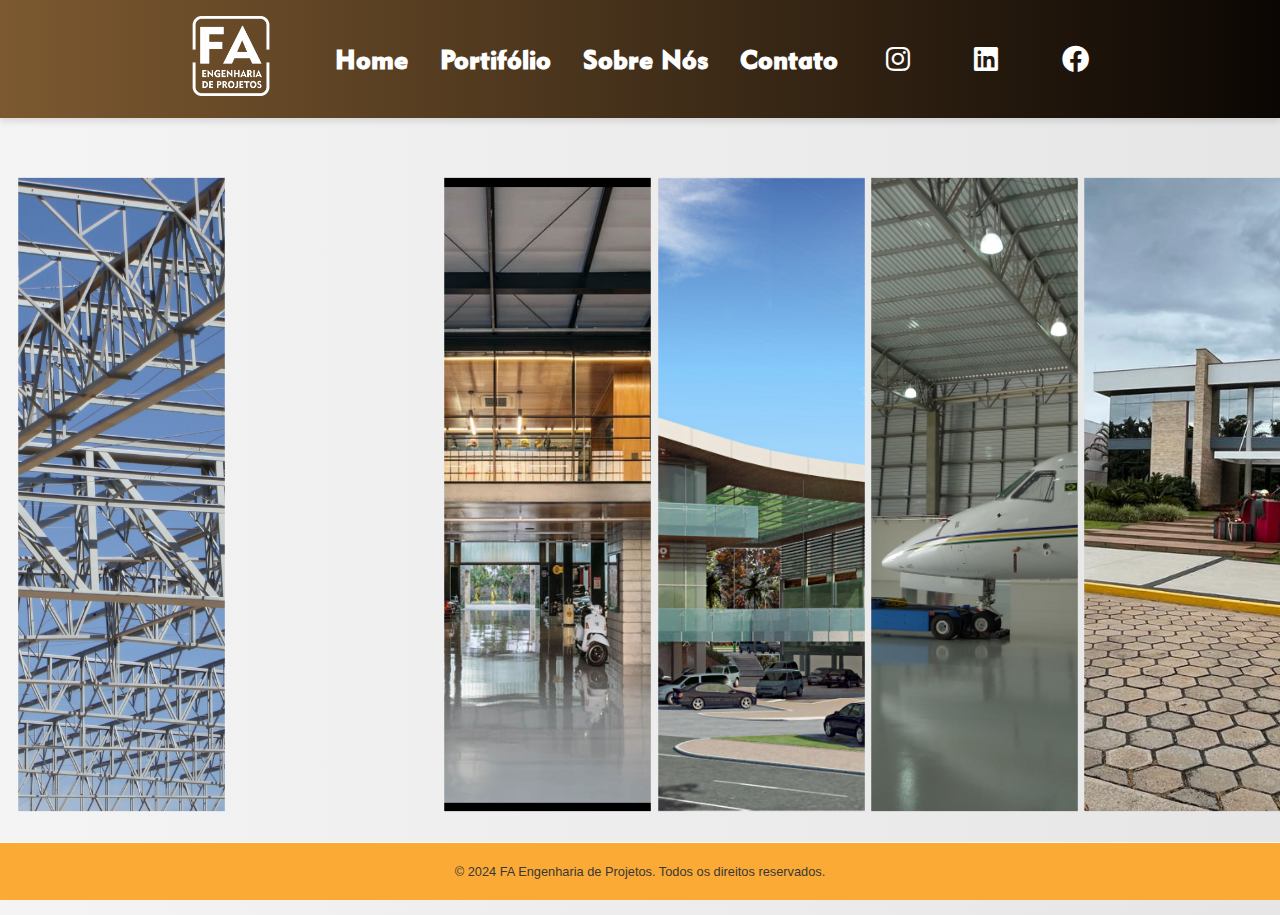
==== Index.html @ 9a4a019e "Add files via upload" ====
<!DOCTYPE html>
<html lang="pt-BR">
<head>
    <meta charset="UTF-8">
    <meta name="viewport" content="width=device-width, initial-scale=1.0">
    <title>Engenharia de Projetos</title>
    <link rel="stylesheet" href="https://cdnjs.cloudflare.com/ajax/libs/font-awesome/6.0.0-beta3/css/all.min.css">
    <link rel="shortcut icon" type="image/png" href="Galeria/Logo Site.png">
    <link rel="stylesheet" href="styles.css">
</head>
<body>
    <header>
        <nav>
            <div class="logo-container">
                <a href="Index.html"><img src="Galeria/Logo Branco Quadrado.png" alt="Logo" class="logo"></a>
            </div>
            <a href="Index.html">Home</a>
            <a href="#">Portifólio</a>
            <a href="sobre-nos.html">Sobre Nós</a>
            <a href="contatos.html">Contato</a>
            <div class="social-links">
                <a href="https://www.instagram.com/faengenhariadeprojetos/" target="_blank" class="social-icon">
                    <i class="fab fa-instagram"></i>
                </a>
                <a href="https://www.linkedin.com/company/fa-engenharia-de-projetos/" target="_blank" class="social-icon">
                    <i class="fab fa-linkedin"></i>
                </a>
                <a href="https://www.facebook.com/profile.php?id=61563908374572" target="_blank" class="social-icon">
                    <i class="fab fa-facebook"></i>
                </a>
            </div>
            
        </nav>
    </header>
    <div class="expanding-cards-container">
        <div class="expanding-card" style="background-image: url('Galeria/imagem1.jpg');">
            <div class="expanding-card-content">
                <h3>Projeto 1</h3>
                <p>Descrição do projeto 1...</p>
            </div>
        </div>
        <div class="expanding-card" style="background-image: url('Galeria/imagem2.jpg');">
            <div class="expanding-card-content">
                <h3>Projeto 2</h3>
                <p>Descrição do projeto 2...</p>
            </div>
        </div>
        <div class="expanding-card" style="background-image: url('Galeria/imagem3.jpg');">
            <div class="expanding-card-content">
                <h3>Projeto 3</h3>
                <p>Descrição do projeto 3...</p>
            </div>
        </div>
        <div class="expanding-card" style="background-image: url('Galeria/imagem4.jpg');">
            <div class="expanding-card-content">
                <h3>Projeto 4</h3>
                <p>Descrição do projeto 4...</p>
            </div>
        </div>
        <div class="expanding-card" style="background-image: url('Galeria/imagem5.jpg');">
            <div class="expanding-card-content">
                <h3>Projeto 5</h3>
                <p>Descrição do projeto 5...</p>
            </div>
        </div>
        <div class="expanding-card" style="background-image: url('Galeria/imagem6.jpg');">
            <div class="expanding-card-content">
                <h3>Projeto 6</h3>
                <p>Descrição do projeto 6...</p>
            </div>
        </div>
    </div>
    <footer>
        <p>&copy; 2024 FA Engenharia de Projetos. Todos os direitos reservados.</p>
    </footer>
</body>
</html>
---- styles.css ----
/* Definindo a fonte personalizada */
@font-face {
    font-family: 'CustomFont';
    src: url('Fonts/geometric 415 black bt.ttf') format('truetype');
    font-weight: normal;
    font-style: normal;
}

/* Estilos gerais do corpo */
body {
    font-family: 'Roboto', sans-serif;
    color: #333;
    margin: 0;
    padding: 0;
    background: linear-gradient(to right, #f4f4f4, #e6e6e6);
}

/* Estilos do cabeçalho */
header {
    background: linear-gradient(to right, #7c5930, #0b0603);
    padding: 1rem 2rem;
    display: flex;
    align-items: center; /* Alinha os itens verticalmente ao centro */
    color: #fff;
    box-shadow: 0 4px 6px rgba(0, 0, 0, 0.1);
}

.logo-container {
    display: flex;
    align-items: center;
}

.logo {
    max-width: 80px;
    filter: brightness(0) invert(1); /* Faz a imagem ficar branca */

    margin-right: 2rem; /* Espaçamento entre a logo e os links */
}

/* Estilos da barra de navegação */
nav {
    display: flex;
    align-items: center; /* Alinha os links verticalmente ao centro */
    justify-content: center; /* Centraliza os links */
    flex-grow: 1; /* Faz o nav ocupar todo o espaço disponível */
}

nav a {
    font-family: 'CustomFont', Arial, sans-serif;
    color: #fff;
    font-size: 27px;
    text-decoration: none;
    font-weight: bold;
    margin: 0 1rem; /* Espaçamento entre os links */
    transition: color 0.5s ease;
}

nav a:hover {
    color: #ff6600;
}


/* Estilos do contêiner principal */
.container {
    padding: 2rem;
    max-width: 1200px;
    margin: 0 auto;
}

/* Estilos do conteúdo */
.content {
    background-color: #fff;
    padding: 2rem;
    border-radius: 8px;
    box-shadow: 0 4px 8px rgba(0, 0, 0, 0.1);
    transition: transform 0.3s ease, box-shadow 0.3s ease;
}

.content:hover {
    transform: translateY(-5px);
    box-shadow: 0 6px 12px rgba(0, 0, 0, 0.2);
}

.content h2 {
    color: #d92b04;
    border-bottom: 2px solid #d92b04;
    padding-bottom: 0.5rem;
    margin-bottom: 1.5rem;
}

/* Estilos das informações de contato */
.contact-info {
    display: flex;
    flex-wrap: wrap;
    gap: 2rem;
}

.contact-item {
    flex: 1 1 calc(50% - 1rem);
    background: #f4f4f4;
    padding: 1rem;
    border-radius: 8px;
    box-shadow: 0 4px 8px rgba(0, 0, 0, 0.1);
    transition: background 0.3s ease, box-shadow 0.3s ease;
}

.contact-item:hover {
    background: #e6e6e6;
    box-shadow: 0 6px 12px rgba(0, 0, 0, 0.2);
}

.contact-item h3 {
    margin-top: 0;
    color: #f28705;
}

.contact-item p {
    margin: 0.5rem 0;
}

.contact-item a {
    color: #d92b04;
    text-decoration: none;
    font-weight: bold;
    transition: color 0.3s ease;
}

contact-item a:hover {
    color: #a61b00;
}

contact-item i {
    margin-right: 0.5rem;
}

/* Estilos do rodapé */
footer {
    background-color: #fbaa35;
    padding: 0.5rem 0;
    text-align: center;
    color: #383838;
    position: fixed;
    width: 100%;
    bottom: 0;
    font-size: 0.8rem;
    border-top: 1px solid #fff;
}
/* Contêiner do efeito de expansão */
.expanding-cards-container {
    display: flex;
    justify-content: center;
    align-items: center;
    position: relative;
    overflow: hidden;
    width: 100%; /* Ocupa 80% da largura da página */
    height: 745px;
    margin: 3rem auto;
    perspective: 1000px;
    margin-top: 4px; /* Remove a margem superior */
    padding-top: 0;
}

/* Cada cartão */
.expanding-card {
    position: absolute;
    width:19%;
    height: 100%;
    background-size: cover;
    background-position: center;
    transition: all 0.8s ease-in-out;
    cursor: pointer;
    z-index: 1;
    transform: scale(0.85); /* Diagonal e zoom ajustado */
}

/* Alinhamento das imagens */
.expanding-card:nth-child(1) { left: 0%; }
.expanding-card:nth-child(2) { left: 16.66%; }
.expanding-card:nth-child(3) { left: 33.32%; }
.expanding-card:nth-child(4) { left: 49.98%; }
.expanding-card:nth-child(5) { left: 66.64%; }
.expanding-card:nth-child(6) { left: 83.3%; }

/* Efeito de expansão */
.expanding-card:hover {
    width: 100%;
    transform: none;
    z-index: 2;
    margin-left: 0;
    position: absolute;
    top: 0;
    left: 0;
    height: 100%;
    overflow: hidden;
}

/* Ocultar cartões não em destaque */
.expanding-card:hover ~ .expanding-card {
    visibility: hidden;
}

/* Conteúdo do cartão */
.expanding-card-content {
    position: absolute;
    bottom: 10%; /* Ajustado para centralizar o conteúdo */
    left: 50%;
    transform: translateX(-50%);
    text-align: center;
    color: white;
    background: rgba(0, 0, 0, 0.6);
    padding: 1rem;
    opacity: 0;
    transition: opacity 0.5s ease, transform 0.5s ease;
}

.expanding-card:hover .expanding-card-content {
    opacity: 1;
    transform: translate(-50%, 0);
}

/* Responsividade */
@media (max-width: 768px) {
    .expanding-cards-container {
        flex-direction: column;
        height: auto;
        width: 100%;
    }

    .expanding-card {
        position: relative;
        width: 100%;
        transform: none;
    }

    .expanding-card:hover {
        transform: none;
    }

    .expanding-card-content {
        position: relative;
        background: none;
        color: #333;
        text-shadow: none;
    }
}

.social-links {
    display: flex;
    gap: 1rem; /* Espaçamento entre os ícones */
}

.social-icon {
    color: #fff; /* Cor dos ícones */
    font-size: 1.7rem; /* Tamanho dos ícones */
    transition: color 0.5s ease;
     margin-left: 2rem;
}

.social-icon:hover {
    color: #ff6600; /* Cor laranja ao passar o mouse */
}


/* Animações */
@keyframes fadeIn {
    from {
        opacity: 0;
    }
    to {
        opacity: 1;
    }
}
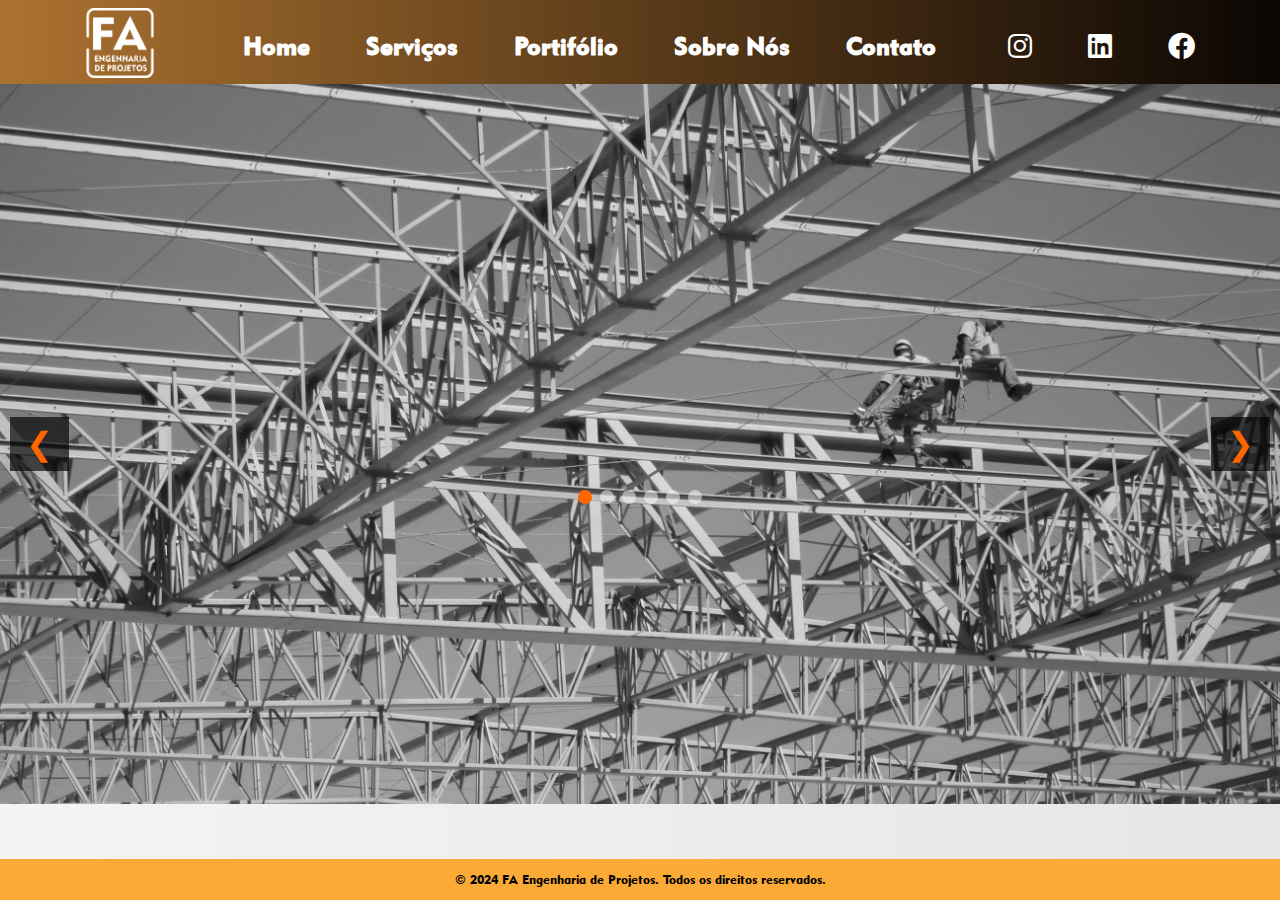
==== commit f210cc47: "Add files via upload" ====
--- a/Index.html
+++ b/Index.html
@@ -5,7 +5,7 @@
     <meta name="viewport" content="width=device-width, initial-scale=1.0">
     <title>Engenharia de Projetos</title>
     <link rel="stylesheet" href="https://cdnjs.cloudflare.com/ajax/libs/font-awesome/6.0.0-beta3/css/all.min.css">
-    <link rel="shortcut icon" type="image/png" href="Galeria/Logo Site.png">
+    <link rel="shortcut icon" type="imagex/png" href="Galeria/Logo Site.png">
     <link rel="stylesheet" href="styles.css">
 </head>
 <body>
@@ -15,6 +15,7 @@
                 <a href="Index.html"><img src="Galeria/Logo Branco Quadrado.png" alt="Logo" class="logo"></a>
             </div>
             <a href="Index.html">Home</a>
+            <a href="#">Serviços</a>
             <a href="#">Portifólio</a>
             <a href="sobre-nos.html">Sobre Nós</a>
             <a href="contatos.html">Contato</a>
@@ -29,49 +30,39 @@
                     <i class="fab fa-facebook"></i>
                 </a>
             </div>
-            
         </nav>
     </header>
-    <div class="expanding-cards-container">
-        <div class="expanding-card" style="background-image: url('Galeria/imagem1.jpg');">
-            <div class="expanding-card-content">
-                <h3>Projeto 1</h3>
-                <p>Descrição do projeto 1...</p>
+    <div class="carousel">
+        <div class="carousel-images">
+            <div class="carousel-item">
+                <img src="Galeria/imagem1.jpg" alt="Imagem1">
+            </div>
+            <div class="carousel-item">
+                <img src="Galeria/imagem2.jpg" alt="Imagem2">
+            </div>
+            <div class="carousel-item">
+                <img src="Galeria/imagem3.jpg" alt="Imagem3">
+            </div>
+            <div class="carousel-item">
+                <img src="Galeria/imagem4.jpg" alt="Imagem4">
+            </div>
+            <div class="carousel-item">
+                <img src="Galeria/imagem5.jpg" alt="Imagem5">
+            </div>
+            <div class="carousel-item">
+                <img src="Galeria/imagem6.jpg" alt="Imagem6">
             </div>
         </div>
-        <div class="expanding-card" style="background-image: url('Galeria/imagem2.jpg');">
-            <div class="expanding-card-content">
-                <h3>Projeto 2</h3>
-                <p>Descrição do projeto 2...</p>
-            </div>
-        </div>
-        <div class="expanding-card" style="background-image: url('Galeria/imagem3.jpg');">
-            <div class="expanding-card-content">
-                <h3>Projeto 3</h3>
-                <p>Descrição do projeto 3...</p>
-            </div>
-        </div>
-        <div class="expanding-card" style="background-image: url('Galeria/imagem4.jpg');">
-            <div class="expanding-card-content">
-                <h3>Projeto 4</h3>
-                <p>Descrição do projeto 4...</p>
-            </div>
-        </div>
-        <div class="expanding-card" style="background-image: url('Galeria/imagem5.jpg');">
-            <div class="expanding-card-content">
-                <h3>Projeto 5</h3>
-                <p>Descrição do projeto 5...</p>
-            </div>
-        </div>
-        <div class="expanding-card" style="background-image: url('Galeria/imagem6.jpg');">
-            <div class="expanding-card-content">
-                <h3>Projeto 6</h3>
-                <p>Descrição do projeto 6...</p>
-            </div>
-        </div>
+        <button class="carousel-control prev">&#10094;</button>
+        <button class="carousel-control next">&#10095;</button>
     </div>
+    
     <footer>
         <p>&copy; 2024 FA Engenharia de Projetos. Todos os direitos reservados.</p>
     </footer>
+    <script>
+        // Seu código JavaScript aqui, se necessário
+    </script>
+    <script src="script.js"></script>
 </body>
 </html>
--- a/styles.css
+++ b/styles.css
@@ -8,8 +8,8 @@
 
 /* Estilos gerais do corpo */
 body {
-    font-family: 'Roboto', sans-serif;
-    color: #333;
+    font-family: 'Roboto', 'CustomFont', Arial, sans-serif; /* Adicionando fallbacks */
+    color: #333; /* Cor padrão do texto */
     margin: 0;
     padding: 0;
     background: linear-gradient(to right, #f4f4f4, #e6e6e6);
@@ -17,12 +17,15 @@
 
 /* Estilos do cabeçalho */
 header {
-    background: linear-gradient(to right, #7c5930, #0b0603);
-    padding: 1rem 2rem;
+    background: linear-gradient(to right, #ac7230, #0b0603);
+    padding: 8px;
+    margin-bottom: 0;
+    padding-bottom: 0;
     display: flex;
     align-items: center; /* Alinha os itens verticalmente ao centro */
     color: #fff;
-    box-shadow: 0 4px 6px rgba(0, 0, 0, 0.1);
+    position: relative;
+    z-index: 1000;
 }
 
 .logo-container {
@@ -31,9 +34,8 @@
 }
 
 .logo {
-    max-width: 80px;
+    max-width: 70px;
     filter: brightness(0) invert(1); /* Faz a imagem ficar branca */
-
     margin-right: 2rem; /* Espaçamento entre a logo e os links */
 }
 
@@ -43,12 +45,29 @@
     align-items: center; /* Alinha os links verticalmente ao centro */
     justify-content: center; /* Centraliza os links */
     flex-grow: 1; /* Faz o nav ocupar todo o espaço disponível */
-}
-
+    position: relative;
+    width: 100%;
+    z-index: 1000; /* Mantém a barra no topo do conteúdo */
+    margin-bottom: 0;
+    padding-bottom: 0;
+    gap: 1.5rem; /* Espaçamento entre os ícones */
+}
+
+.fixed-nav {
+    position: fixed;
+    top: 0;
+    left: 0;
+    width: 100%;
+    z-index: 1000;
+    background: linear-gradient(to right, #ac7230, #0b0603);
+    box-shadow: 0 2px 5px rgba(0, 0, 0, 0.1); /* Adiciona uma sombra para destacar a barra fixa */
+}
+
+/* Estilos dos links de navegação */
 nav a {
     font-family: 'CustomFont', Arial, sans-serif;
     color: #fff;
-    font-size: 27px;
+    font-size: 25px;
     text-decoration: none;
     font-weight: bold;
     margin: 0 1rem; /* Espaçamento entre os links */
@@ -58,7 +77,6 @@
 nav a:hover {
     color: #ff6600;
 }
-
 
 /* Estilos do contêiner principal */
 .container {
@@ -67,199 +85,195 @@
     margin: 0 auto;
 }
 
-/* Estilos do conteúdo */
-.content {
-    background-color: #fff;
+.carousel {
+    margin-top: 0; /* Remove qualquer margem superior do carrossel */
+    position: relative;
+    width: 100%;
+    margin: 0; /* Remove qualquer margem do carrossel */
+    padding: 0; /* Remove qualquer padding do carrossel */
+    overflow: hidden;
+    aspect-ratio: 16 / 9;
+}
+
+.carousel-images {
+    display: flex;
+    transition: transform 0.5s ease;
+}
+
+.carousel-item {
+    min-width: 100%;
+    box-sizing: border-box;
+    overflow: hidden;
+}
+
+.carousel-item img {
+    width: 100%;
+    height: 800px;
+    object-fit: cover;    
+    filter: grayscale(100%); /* Aplica o filtro preto e branco */
+    transition: filter 0.5s ease; /* Transição suave para o filtro */
+}
+
+.carousel-item:hover img {
+    filter: grayscale(0%); /* Restaura a cor ao passar o mouse */
+    cursor: pointer;
+}
+
+.carousel-control {
+    position: absolute;
+    top: 50%;
+    transform: translateY(-50%);
+    background-color: rgba(0, 0, 0, 0.665);
+    color: #ff6600;
+    border: none;
+    font-size: 2rem;
+    padding: 0.5rem 1rem;
+    cursor: pointer;
+    z-index: 2;
+}
+
+.carousel-control.prev {
+    left: 10px;
+}
+
+.carousel-control.next {
+    right: 10px;
+}
+
+.carousel-control:hover {
+    background-color: rgba(0, 0, 0, 0.865);
+}
+
+/* Indicadores (círculos) */
+.carousel-indicators {
+    position: absolute;
+    bottom: 300px;
+    left: 50%;
+    transform: translateX(-50%);
+    display: flex;
+    gap: 8px;
+}
+
+.carousel-indicators button {
+    width: 14px;
+    height: 14px;
+    border-radius: 50%;
+    background-color: rgba(255, 255, 255, 0.5);
+    border: none;
+    cursor: pointer;
+}
+
+.carousel-indicators button.active {
+    background-color: #ff6600;
+}
+
+.contact-section {
+    display: flex;
+    justify-content: space-between;
+    align-items: flex-start; /* Alinha o topo das seções */
     padding: 2rem;
-    border-radius: 8px;
-    box-shadow: 0 4px 8px rgba(0, 0, 0, 0.1);
-    transition: transform 0.3s ease, box-shadow 0.3s ease;
-}
-
-.content:hover {
-    transform: translateY(-5px);
-    box-shadow: 0 6px 12px rgba(0, 0, 0, 0.2);
-}
-
-.content h2 {
-    color: #d92b04;
-    border-bottom: 2px solid #d92b04;
-    padding-bottom: 0.5rem;
-    margin-bottom: 1.5rem;
-}
-
-/* Estilos das informações de contato */
+    max-width: 900px;
+    margin: 7% auto;
+    background-color: rgba(15, 15, 15, 0.716); /* Cinza escuro transparente */
+    border-radius: 8px; /* Adiciona bordas arredondadas */
+}
+
 .contact-info {
-    display: flex;
-    flex-wrap: wrap;
-    gap: 2rem;
-}
-
-.contact-item {
-    flex: 1 1 calc(50% - 1rem);
-    background: #f4f4f4;
-    padding: 1rem;
-    border-radius: 8px;
-    box-shadow: 0 4px 8px rgba(0, 0, 0, 0.1);
-    transition: background 0.3s ease, box-shadow 0.3s ease;
-}
-
-.contact-item:hover {
-    background: #e6e6e6;
-    box-shadow: 0 6px 12px rgba(0, 0, 0, 0.2);
-}
-
-.contact-item h3 {
+    flex: 1;
+    margin-right: 2rem;
+    border-right: 2px solid #2d2d2d;
+    padding-right: 2rem;
+}
+
+.contact-info h2 {
+    font-size: 24px;
+    color: #fff;
     margin-top: 0;
-    color: #f28705;
-}
-
-.contact-item p {
+}
+
+.contact-info p {
+    font-size: 20px;
+    color: #ddd; /* Texto cinza claro */
     margin: 0.5rem 0;
 }
 
-.contact-item a {
-    color: #d92b04;
-    text-decoration: none;
-    font-weight: bold;
-    transition: color 0.3s ease;
-}
-
-contact-item a:hover {
-    color: #a61b00;
-}
-
-contact-item i {
-    margin-right: 0.5rem;
+.contact-form {
+    flex: 1;
+    padding-left: 2rem;
+    color: #fff; /* Texto branco para contraste */
+}
+
+.contact-form h2 {
+    font-size: 24px;
+    color: #fff;
+    margin: 0; /* Remove margem para alinhamento */
+    padding-top: 0; /* Garante que o topo esteja alinhado */
+}
+
+.contact-form label {
+    display: block;
+    font-size: 18px;
+    color: #ddd; /* Texto cinza claro */
+    margin-bottom: 0.5rem;
+}
+
+.contact-form input,
+.contact-form textarea {
+    width: 100%;
+    padding: 0.5rem;
+    font-size: 16px;
+    border: 1px solid #ccc;
+    border-radius: 4px;
+    margin-bottom: 1rem;
+    box-sizing: border-box;
+    background-color: rgb(255, 255, 255); /* Fundo branco translúcido */
+    color: #000000; /* Texto branco */
+}
+
+.contact-form button {
+    background-color: #ff6600;
+    color: #fff;
+    font-size: 18px;
+    padding: 0.5rem 1rem;
+    border: none;
+    border-radius: 4px;
+    cursor: pointer;
+    transition: background-color 0.3s ease;
+}
+
+.contact-form button:hover {
+    background-color: #e65c00;
 }
 
 /* Estilos do rodapé */
 footer {
     background-color: #fbaa35;
-    padding: 0.5rem 0;
+    padding: 0;
     text-align: center;
-    color: #383838;
+    color: #000000;
     position: fixed;
     width: 100%;
     bottom: 0;
     font-size: 0.8rem;
-    border-top: 1px solid #fff;
-}
-/* Contêiner do efeito de expansão */
-.expanding-cards-container {
-    display: flex;
-    justify-content: center;
-    align-items: center;
-    position: relative;
-    overflow: hidden;
-    width: 100%; /* Ocupa 80% da largura da página */
-    height: 745px;
-    margin: 3rem auto;
-    perspective: 1000px;
-    margin-top: 4px; /* Remove a margem superior */
-    padding-top: 0;
-}
-
-/* Cada cartão */
-.expanding-card {
-    position: absolute;
-    width:19%;
-    height: 100%;
-    background-size: cover;
-    background-position: center;
-    transition: all 0.8s ease-in-out;
-    cursor: pointer;
-    z-index: 1;
-    transform: scale(0.85); /* Diagonal e zoom ajustado */
-}
-
-/* Alinhamento das imagens */
-.expanding-card:nth-child(1) { left: 0%; }
-.expanding-card:nth-child(2) { left: 16.66%; }
-.expanding-card:nth-child(3) { left: 33.32%; }
-.expanding-card:nth-child(4) { left: 49.98%; }
-.expanding-card:nth-child(5) { left: 66.64%; }
-.expanding-card:nth-child(6) { left: 83.3%; }
-
-/* Efeito de expansão */
-.expanding-card:hover {
-    width: 100%;
-    transform: none;
-    z-index: 2;
-    margin-left: 0;
-    position: absolute;
-    top: 0;
-    left: 0;
-    height: 100%;
-    overflow: hidden;
-}
-
-/* Ocultar cartões não em destaque */
-.expanding-card:hover ~ .expanding-card {
-    visibility: hidden;
-}
-
-/* Conteúdo do cartão */
-.expanding-card-content {
-    position: absolute;
-    bottom: 10%; /* Ajustado para centralizar o conteúdo */
-    left: 50%;
-    transform: translateX(-50%);
-    text-align: center;
-    color: white;
-    background: rgba(0, 0, 0, 0.6);
-    padding: 1rem;
-    opacity: 0;
-    transition: opacity 0.5s ease, transform 0.5s ease;
-}
-
-.expanding-card:hover .expanding-card-content {
-    opacity: 1;
-    transform: translate(-50%, 0);
-}
-
-/* Responsividade */
-@media (max-width: 768px) {
-    .expanding-cards-container {
-        flex-direction: column;
-        height: auto;
-        width: 100%;
-    }
-
-    .expanding-card {
-        position: relative;
-        width: 100%;
-        transform: none;
-    }
-
-    .expanding-card:hover {
-        transform: none;
-    }
-
-    .expanding-card-content {
-        position: relative;
-        background: none;
-        color: #333;
-        text-shadow: none;
-    }
-}
-
+
+}
+
+/* Estilos para links de redes sociais */
 .social-links {
     display: flex;
-    gap: 1rem; /* Espaçamento entre os ícones */
+    gap: 0.5rem; /* Espaçamento entre os ícones */
 }
 
 .social-icon {
     color: #fff; /* Cor dos ícones */
     font-size: 1.7rem; /* Tamanho dos ícones */
     transition: color 0.5s ease;
-     margin-left: 2rem;
+    margin-left: 2rem;
 }
 
 .social-icon:hover {
     color: #ff6600; /* Cor laranja ao passar o mouse */
 }
-
 
 /* Animações */
 @keyframes fadeIn {
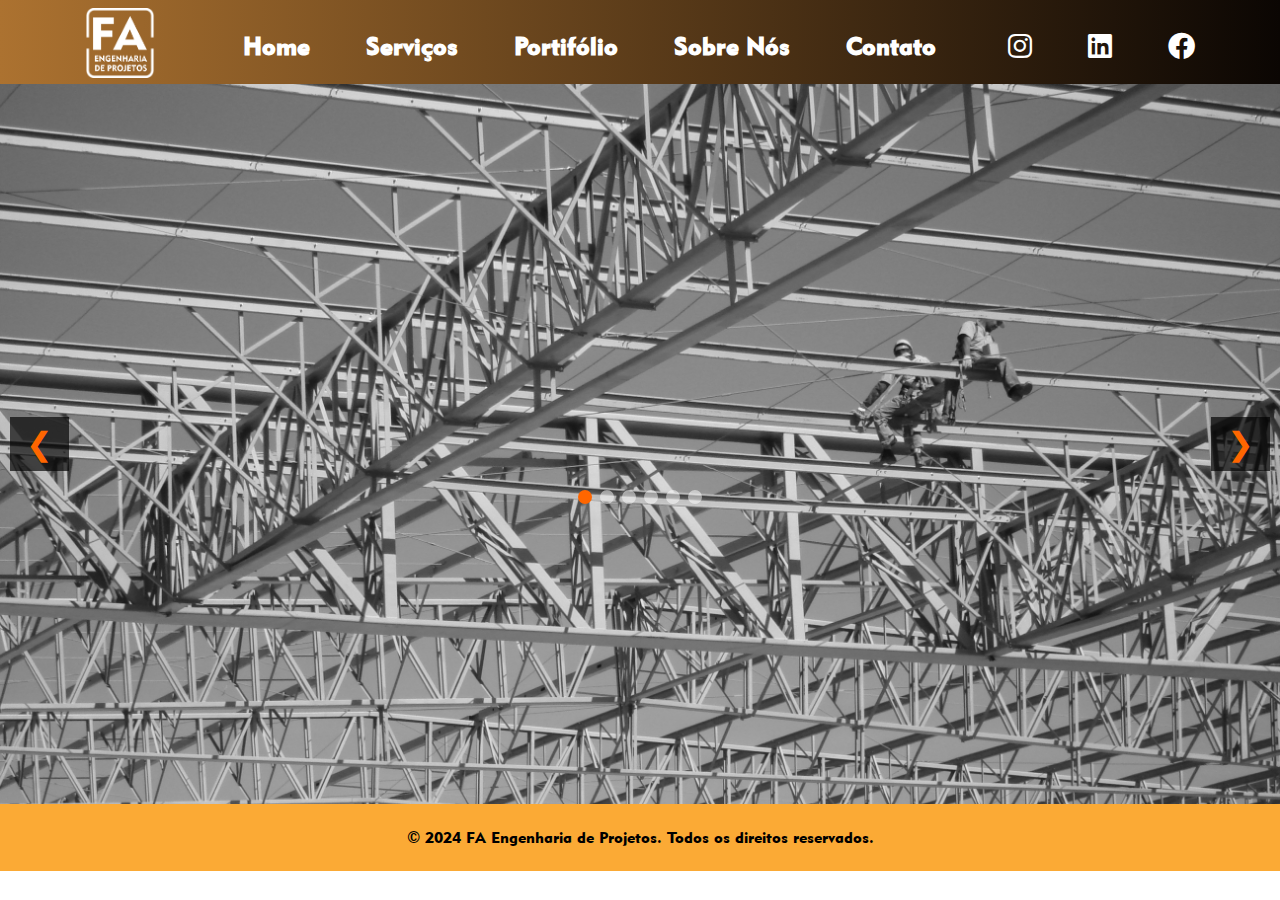
==== commit f3349c50: "Index.html" ====
--- a/Index.html
+++ b/Index.html
@@ -15,7 +15,7 @@
                 <a href="Index.html"><img src="Galeria/Logo Branco Quadrado.png" alt="Logo" class="logo"></a>
             </div>
             <a href="Index.html">Home</a>
-            <a href="#">Serviços</a>
+            <a href="servi.html">Serviços</a>
             <a href="#">Portifólio</a>
             <a href="sobre-nos.html">Sobre Nós</a>
             <a href="contatos.html">Contato</a>
--- a/styles.css
+++ b/styles.css
@@ -10,9 +10,9 @@
 body {
     font-family: 'Roboto', 'CustomFont', Arial, sans-serif; /* Adicionando fallbacks */
     color: #333; /* Cor padrão do texto */
-    margin: 0;
-    padding: 0;
-    background: linear-gradient(to right, #f4f4f4, #e6e6e6);
+    margin: 0px;
+    padding: 0px;
+    height: 100%;
 }
 
 /* Estilos do cabeçalho */
@@ -174,22 +174,27 @@
     padding: 2rem;
     max-width: 900px;
     margin: 7% auto;
-    background-color: rgba(15, 15, 15, 0.716); /* Cinza escuro transparente */
+    background-color: rgba(15, 15, 15, 0.694); /* Cinza escuro transparente */
     border-radius: 8px; /* Adiciona bordas arredondadas */
 }
 
 .contact-info {
     flex: 1;
-    margin-right: 2rem;
+    margin-right: 1rem;
     border-right: 2px solid #2d2d2d;
     padding-right: 2rem;
 }
 
 .contact-info h2 {
-    font-size: 24px;
-    color: #fff;
+    font-size: 25px;
+    color: #fbaa35;
     margin-top: 0;
 }
+
+.contact-info h3 {    
+    font-size: 20px;
+    color: #ff6600;
+} 
 
 .contact-info p {
     font-size: 20px;
@@ -204,8 +209,8 @@
 }
 
 .contact-form h2 {
-    font-size: 24px;
-    color: #fff;
+    font-size: 25px;
+    color: #fbaa35;
     margin: 0; /* Remove margem para alinhamento */
     padding-top: 0; /* Garante que o topo esteja alinhado */
 }
@@ -248,15 +253,89 @@
 /* Estilos do rodapé */
 footer {
     background-color: #fbaa35;
-    padding: 0;
+    padding: 0.5rem 0; /* Um leve padding vertical para espaçamento interno */
     text-align: center;
     color: #000000;
-    position: fixed;
-    width: 100%;
-    bottom: 0;
-    font-size: 0.8rem;
-
-}
+    width: 100%;
+    font-size: 1rem;
+}
+
+.about-us-section {
+    display: flex;
+    justify-content: center;
+    align-items: center;
+    padding: 2rem;
+    border-radius: 10px;
+    max-width: 800px;
+    margin: 0 auto;
+}
+
+.about-us-content {
+    color: #fff;
+    text-align: left;
+    max-width: 1000px;
+}
+
+.about-us-content h2 {
+    font-size: 30px;
+    color: #fbaa35;
+    margin-bottom: 1rem;
+    border-bottom: 2px solid #fbaa35;
+    padding-bottom: 0.5rem;
+}
+
+.about-us-content p {
+    font-size: 20px;
+    line-height: 1.6;
+    margin-bottom: 1rem;
+}
+
+.about-us-section, .engineers-section {
+    background-color: rgba(15, 15, 15, 0.694);
+    padding: 2rem;
+    border-radius: 10px;
+    margin-bottom: 2rem;
+    max-width: 12000px;
+    width: 100%; /* Garante que a largura se ajuste em telas menores */
+    margin-left: auto;
+    margin-right: auto;
+}
+
+.engineers-section {
+    display: flex;
+    justify-content: space-around;
+    align-items: flex-start; /* Alinha as divs dos engenheiros ao topo */
+}
+
+.engineer {
+    display: flex;
+    align-items: center; /* Alinha a imagem e o texto verticalmente */
+    color: #fff;
+    max-width: 300px;
+}
+
+.engineer img {
+    width: 80px;
+    height: 80px;
+    margin-right: 1rem; /* Espaço entre a imagem e o texto */
+    filter: invert(100%) brightness(200%);
+}
+
+.engineer-text {
+    display: flex;
+    flex-direction: column;
+}
+
+.engineer p {
+    margin: 0.3rem 0;
+}
+
+.engineer strong {
+    font-size: 18px;
+    color: #ff6a00;
+}
+
+
 
 /* Estilos para links de redes sociais */
 .social-links {
@@ -274,6 +353,112 @@
 .social-icon:hover {
     color: #ff6600; /* Cor laranja ao passar o mouse */
 }
+
+.services-section {
+    max-width: 1200px;
+    margin: 0 auto;
+    padding: 4rem 1.5rem;
+    display: flex;
+    flex-direction: column;
+    gap: 3rem;
+}
+
+.service {
+    display: flex;
+    align-items: center;
+    gap: 2rem;
+    background-color: rgba(15, 15, 15, 0.694); /* Cinza escuro transparente */
+    padding: 2.5rem;
+    border-radius: 15px;
+    transition: transform 0.3s ease, box-shadow 0.3s ease;
+    position: relative;
+    overflow: hidden;
+}
+
+.service::before {
+    content: '';
+    position: absolute;
+    top: 0;
+    left: 0;
+    width: 100%;
+    height: 100%;
+    opacity: 0.9;
+    z-index: 0;
+    border-radius: 15px;
+}
+
+.service:hover {
+    transform: translateY(-5px);
+
+}
+
+.service.reverse {
+    flex-direction: row-reverse;
+}
+
+.service-image-container {
+    flex: 1;
+    position: relative;
+    overflow: hidden;
+    border-radius: 12px;
+    z-index: 1;
+}
+
+.service-image-container::before {
+    content: '';
+    display: block;
+    padding-top: 75%; /* 4:3 Aspect Ratio */
+}
+
+.service img {
+    position: absolute;
+    top: 0;
+    left: 0;
+    width: 100%;
+    height: 100%;
+    object-fit: cover;
+    border-radius: 12px;
+    transition: transform 0.5s ease, filter 0.5s ease;
+}
+
+.service img:hover {
+    transform: scale(1.05);
+    filter: brightness(80%);
+}
+
+.service-description {
+    flex: 1;
+    color: #f5f5f5;
+    z-index: 1;
+    position: relative;
+}
+
+.service-description h3 {
+    font-size: 2.2rem;
+    margin-bottom: 1rem;
+    color: #ff7a18;
+    text-transform: uppercase;
+    letter-spacing: 1.5px;
+    text-shadow: 1px 1px 3px rgba(0, 0, 0, 0.3);
+}
+
+.service-description p {
+    font-size: 1.3rem;
+    margin: 0;
+    line-height: 1.8;
+    text-shadow: 1px 1px 3px rgba(0, 0, 0, 0.2);
+}
+
+@media (max-width: 768px) {
+    .service {
+        flex-direction: column;
+    }
+
+    .service.reverse {
+        flex-direction: column;
+    }
+}
+
 
 /* Animações */
 @keyframes fadeIn {
